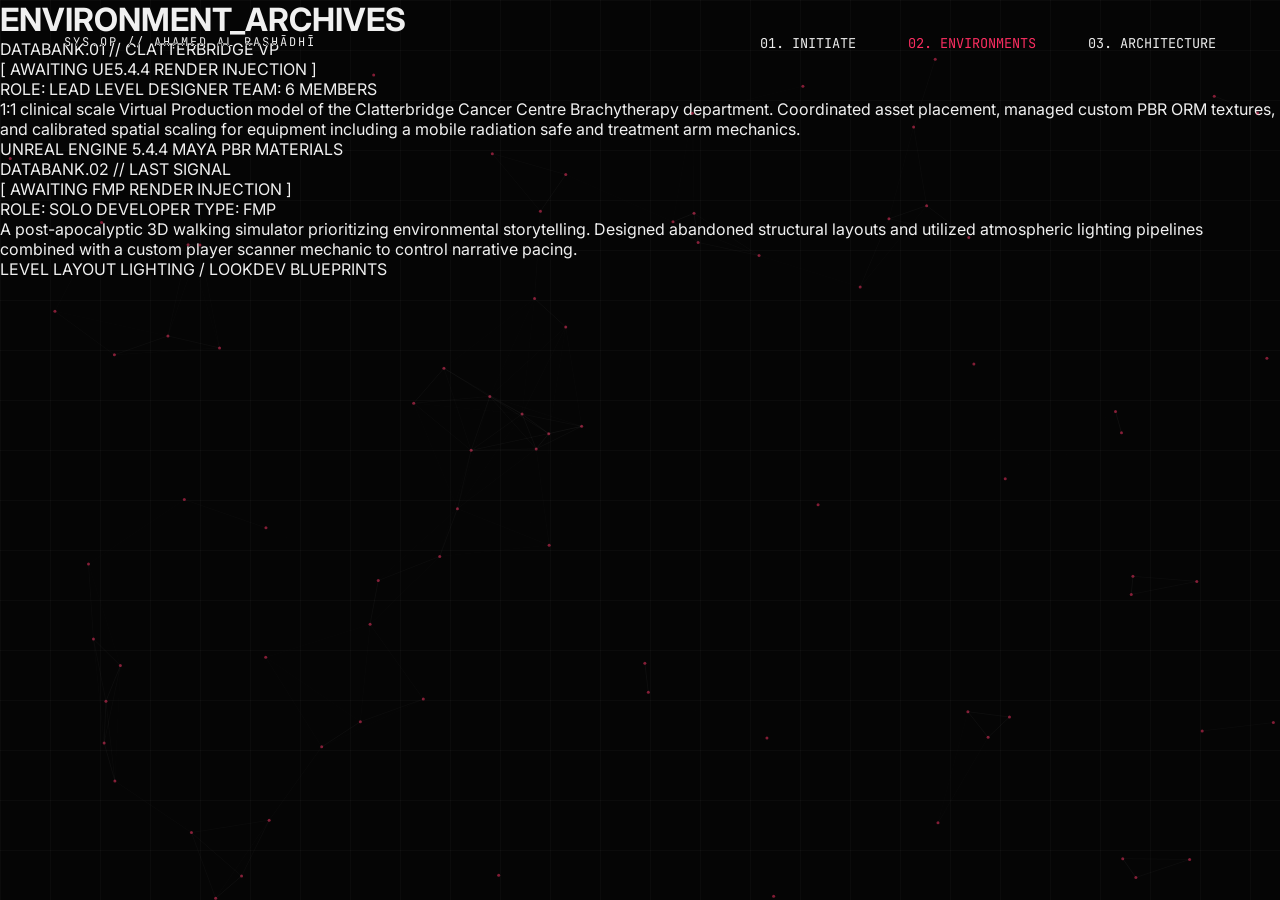
==== projects.html @ 76a589f2 "Create projects.html" ====
<!DOCTYPE html>
<html lang="en">
<head>
    <meta charset="UTF-8">
    <meta name="viewport" content="width=device-width, initial-scale=1.0">
    <title>AAR // ENVIRONMENTS</title>
    <link href="https://fonts.googleapis.com/css2?family=Inter:wght@300;400;600&family=JetBrains+Mono:wght@400;700&family=Syncopate:wght@700&display=swap" rel="stylesheet">
    <link rel="stylesheet" href="css/global.css">
    <link rel="stylesheet" href="css/pages.css">
</head>
<body>

    <div class="grid-overlay"></div>
    <canvas id="webgl-surface"></canvas>

    <nav>
        <div class="brand-telemetry">SYS.OP // AḤAMED AL RASHĀDHĪ</div>
        <div class="nav-links">
            <a href="index.html">01. INITIATE</a>
            <a href="projects.html" style="color: var(--accent);">02. ENVIRONMENTS</a>
            <a href="about.html">03. ARCHITECTURE</a>
        </div>
    </nav>

    <main class="page-container">
        <h1 class="section-header">ENVIRONMENT_ARCHIVES</h1>
        
        <div class="project-grid">
            <!-- Project Node 01 -->
            <article class="project-node">
                <div class="node-header">DATABANK.01 // CLATTERBRIDGE VP</div>
                <div class="node-media">[ AWAITING UE5.4.4 RENDER INJECTION ]</div>
                <div class="node-specs">
                    <span>ROLE: LEAD LEVEL DESIGNER</span>
                    <span>TEAM: 6 MEMBERS</span>
                </div>
                <p>1:1 clinical scale Virtual Production model of the Clatterbridge Cancer Centre Brachytherapy department. Coordinated asset placement, managed custom PBR ORM textures, and calibrated spatial scaling for equipment including a mobile radiation safe and treatment arm mechanics.</p>
                <div class="skill-matrix">
                    <span class="skill-tag">UNREAL ENGINE 5.4.4</span>
                    <span class="skill-tag">MAYA</span>
                    <span class="skill-tag">PBR MATERIALS</span>
                </div>
            </article>

            <!-- Project Node 02 -->
            <article class="project-node">
                <div class="node-header">DATABANK.02 // LAST SIGNAL</div>
                <div class="node-media">[ AWAITING FMP RENDER INJECTION ]</div>
                <div class="node-specs">
                    <span>ROLE: SOLO DEVELOPER</span>
                    <span>TYPE: FMP</span>
                </div>
                <p>A post-apocalyptic 3D walking simulator prioritizing environmental storytelling. Designed abandoned structural layouts and utilized atmospheric lighting pipelines combined with a custom player scanner mechanic to control narrative pacing.</p>
                <div class="skill-matrix">
                    <span class="skill-tag">LEVEL LAYOUT</span>
                    <span class="skill-tag">LIGHTING / LOOKDEV</span>
                    <span class="skill-tag">BLUEPRINTS</span>
                </div>
            </article>
        </div>
    </main>

    <script src="https://cdnjs.cloudflare.com/ajax/libs/gsap/3.12.2/gsap.min.js"></script>
    <script src="js/core.js"></script>
</body>
</html>
---- css/global.css ----
:root {
    --bg-deep: #050505;
    --text-primary: #f0f0f0;
    --text-muted: #666666;
    --accent: #ff3366; /* High-visibility technical accent */
    --ui-border: rgba(255, 255, 255, 0.1);
    --telemetry-font: 'JetBrains Mono', 'Courier New', monospace;
    --display-font: 'Syncopate', sans-serif;
    --timing: 250ms;
    --ease: cubic-bezier(0.16, 1, 0.3, 1);
}

* {
    margin: 0;
    padding: 0;
    box-sizing: border-box;
    cursor: crosshair; /* Technical feel */
}

body, html {
    background-color: var(--bg-deep);
    color: var(--text-primary);
    font-family: 'Inter', system-ui, sans-serif;
    overflow-x: hidden;
    height: 100%;
}

/* Telemetry Grid Overlay */
.grid-overlay {
    position: fixed;
    top: 0; left: 0; width: 100vw; height: 100vh;
    background-image: 
        linear-gradient(var(--ui-border) 1px, transparent 1px),
        linear-gradient(90deg, var(--ui-border) 1px, transparent 1px);
    background-size: 50px 50px;
    z-index: 0;
    pointer-events: none;
    opacity: 0.3;
}

canvas#webgl-surface {
    position: fixed;
    top: 0; left: 0;
    width: 100%; height: 100%;
    z-index: 1;
    pointer-events: none;
}

/* Master Navigation */
nav {
    position: fixed;
    top: 0; width: 100%;
    padding: 2rem 4rem;
    display: flex;
    justify-content: space-between;
    align-items: center;
    z-index: 100;
    mix-blend-mode: difference;
}

.brand-telemetry {
    font-family: var(--telemetry-font);
    font-size: 0.75rem;
    text-transform: uppercase;
    letter-spacing: 2px;
}

.nav-links a {
    color: var(--text-primary);
    text-decoration: none;
    margin-left: 3rem;
    font-family: var(--telemetry-font);
    font-size: 0.85rem;
    position: relative;
    transition: color var(--timing) var(--ease);
}

.nav-links a:hover {
    color: var(--accent);
}

/* Hero Section */
.hero-container {
    position: relative;
    z-index: 10;
    display: flex;
    flex-direction: column;
    justify-content: center;
    height: 100vh;
    padding: 0 10vw;
}

.glitch-title {
    font-family: var(--display-font);
    font-size: clamp(3rem, 8vw, 8rem);
    font-weight: 900;
    line-height: 0.9;
    text-transform: uppercase;
    margin-bottom: 1rem;
    clip-path: polygon(0 0, 100% 0, 100% 100%, 0 100%);
}

.role-marquee {
    font-family: var(--telemetry-font);
    color: var(--accent);
    font-size: 1rem;
    letter-spacing: 4px;
    margin-bottom: 3rem;
}

.data-panel {
    display: flex;
    gap: 4rem;
    border-top: 1px solid var(--ui-border);
    padding-top: 2rem;
    width: max-content;
}

.data-node {
    display: flex;
    flex-direction: column;
}

.data-label {
    font-family: var(--telemetry-font);
    font-size: 0.65rem;
    color: var(--text-muted);
    margin-bottom: 0.5rem;
}

.data-value {
    font-size: 1.2rem;
    font-weight: 300;
}
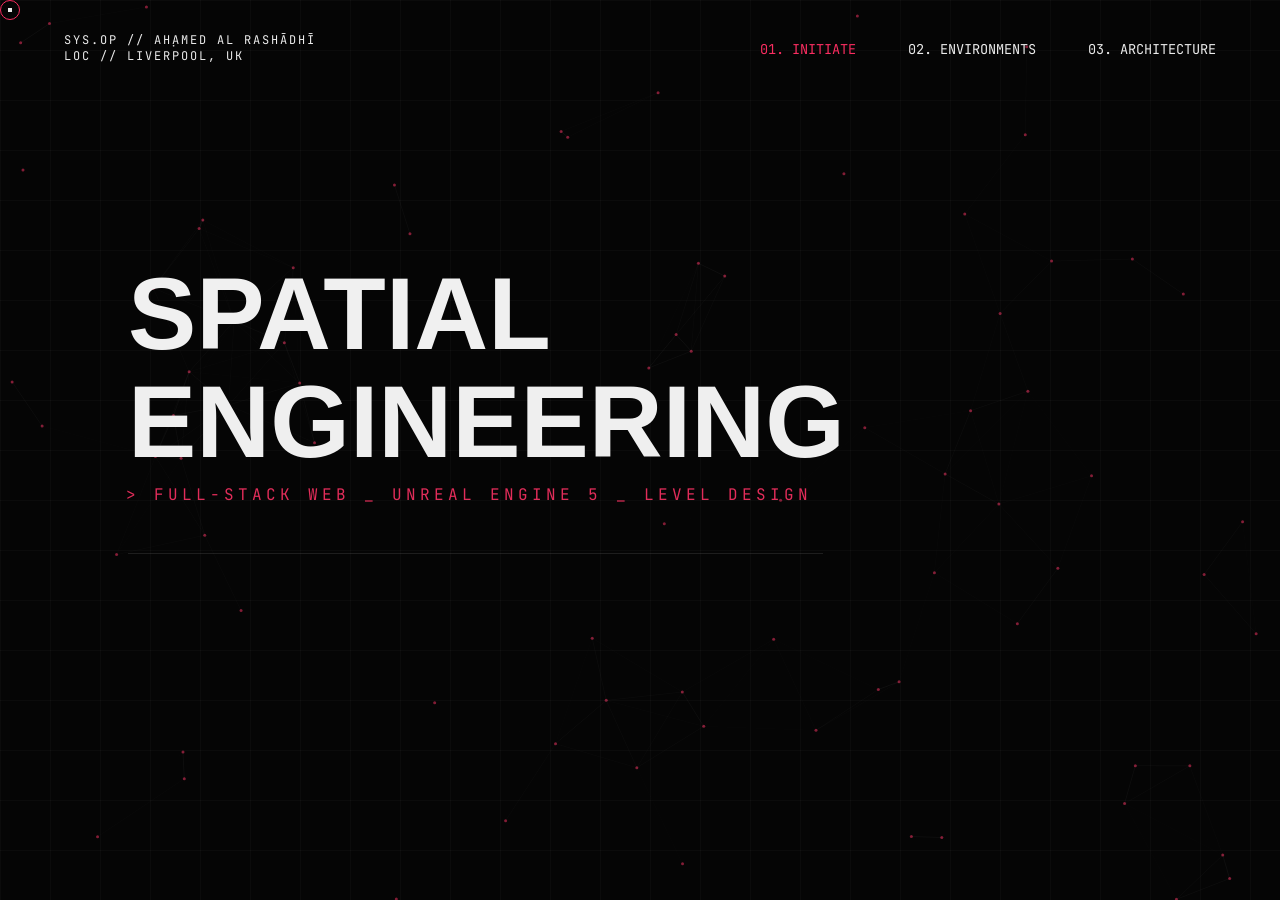
==== commit 210e0199: "Update projects.html" ====
--- a/projects.html
+++ b/projects.html
@@ -3,10 +3,14 @@
 <head>
     <meta charset="UTF-8">
     <meta name="viewport" content="width=device-width, initial-scale=1.0">
-    <title>AAR // ENVIRONMENTS</title>
+    <title>AAR // LEVEL DEV</title>
+    
+    <!-- External Typography -->
     <link href="https://fonts.googleapis.com/css2?family=Inter:wght@300;400;600&family=JetBrains+Mono:wght@400;700&family=Syncopate:wght@700&display=swap" rel="stylesheet">
+    
+    <!-- Core & Modular CSS -->
     <link rel="stylesheet" href="css/global.css">
-    <link rel="stylesheet" href="css/pages.css">
+    <link rel="stylesheet" href="css/modules/cursor.css">
 </head>
 <body>
 
@@ -14,53 +18,46 @@
     <canvas id="webgl-surface"></canvas>
 
     <nav>
-        <div class="brand-telemetry">SYS.OP // AḤAMED AL RASHĀDHĪ</div>
+        <div class="brand-telemetry">
+            SYS.OP // AḤAMED AL RASHĀDHĪ<br>
+            LOC // LIVERPOOL, UK
+        </div>
         <div class="nav-links">
-            <a href="index.html">01. INITIATE</a>
-            <a href="projects.html" style="color: var(--accent);">02. ENVIRONMENTS</a>
+            <a href="index.html" style="color: var(--accent);">01. INITIATE</a>
+            <a href="projects.html">02. ENVIRONMENTS</a>
             <a href="about.html">03. ARCHITECTURE</a>
         </div>
     </nav>
 
-    <main class="page-container">
-        <h1 class="section-header">ENVIRONMENT_ARCHIVES</h1>
+    <main class="hero-container">
+        <!-- Notice the data-value attributes required for the glitch effect -->
+        <h1 class="glitch-title" data-value="SPATIAL">SPATIAL</h1>
+        <h1 class="glitch-title" data-value="ENGINEERING">ENGINEERING</h1>
         
-        <div class="project-grid">
-            <!-- Project Node 01 -->
-            <article class="project-node">
-                <div class="node-header">DATABANK.01 // CLATTERBRIDGE VP</div>
-                <div class="node-media">[ AWAITING UE5.4.4 RENDER INJECTION ]</div>
-                <div class="node-specs">
-                    <span>ROLE: LEAD LEVEL DESIGNER</span>
-                    <span>TEAM: 6 MEMBERS</span>
-                </div>
-                <p>1:1 clinical scale Virtual Production model of the Clatterbridge Cancer Centre Brachytherapy department. Coordinated asset placement, managed custom PBR ORM textures, and calibrated spatial scaling for equipment including a mobile radiation safe and treatment arm mechanics.</p>
-                <div class="skill-matrix">
-                    <span class="skill-tag">UNREAL ENGINE 5.4.4</span>
-                    <span class="skill-tag">MAYA</span>
-                    <span class="skill-tag">PBR MATERIALS</span>
-                </div>
-            </article>
+        <div class="role-marquee">
+            > FULL-STACK WEB _ UNREAL ENGINE 5 _ LEVEL DESIGN
+        </div>
 
-            <!-- Project Node 02 -->
-            <article class="project-node">
-                <div class="node-header">DATABANK.02 // LAST SIGNAL</div>
-                <div class="node-media">[ AWAITING FMP RENDER INJECTION ]</div>
-                <div class="node-specs">
-                    <span>ROLE: SOLO DEVELOPER</span>
-                    <span>TYPE: FMP</span>
-                </div>
-                <p>A post-apocalyptic 3D walking simulator prioritizing environmental storytelling. Designed abandoned structural layouts and utilized atmospheric lighting pipelines combined with a custom player scanner mechanic to control narrative pacing.</p>
-                <div class="skill-matrix">
-                    <span class="skill-tag">LEVEL LAYOUT</span>
-                    <span class="skill-tag">LIGHTING / LOOKDEV</span>
-                    <span class="skill-tag">BLUEPRINTS</span>
-                </div>
-            </article>
+        <div class="data-panel">
+            <div class="data-node">
+                <span class="data-label">CURRENT STATUS</span>
+                <span class="data-value">AVAILABLE</span>
+            </div>
+            <div class="data-node">
+                <span class="data-label">COMMS PROTOCOL</span>
+                <span class="data-value">hello@ahamedalrashadhi.dev</span>
+            </div>
+            <div class="data-node">
+                <span class="data-label">FRAMEWORKS</span>
+                <span class="data-value">UE5.4.4 / MAYA / REACT</span>
+            </div>
         </div>
     </main>
 
+    <!-- Animation & Logic Engines -->
     <script src="https://cdnjs.cloudflare.com/ajax/libs/gsap/3.12.2/gsap.min.js"></script>
     <script src="js/core.js"></script>
+    <script src="js/utils/glitch.js"></script>
+    <script src="js/components/cursor.js"></script>
 </body>
 </html>
--- a/css/modules/cursor.css
+++ b/css/modules/cursor.css
@@ -0,0 +1,36 @@
+/* css/modules/cursor.css */
+body {
+    cursor: none; /* Hide default cursor */
+}
+
+.custom-cursor {
+    position: fixed;
+    top: 0;
+    left: 0;
+    width: 20px;
+    height: 20px;
+    border: 1px solid var(--accent);
+    border-radius: 50%;
+    transform: translate(-50%, -50%);
+    pointer-events: none;
+    z-index: 9999;
+    mix-blend-mode: difference;
+    transition: width 0.2s, height 0.2s, background-color 0.2s;
+}
+
+.custom-cursor::after {
+    content: '';
+    position: absolute;
+    top: 50%;
+    left: 50%;
+    width: 4px;
+    height: 4px;
+    background: var(--text-primary);
+    transform: translate(-50%, -50%);
+}
+
+.custom-cursor.active {
+    width: 40px;
+    height: 40px;
+    background-color: rgba(255, 51, 102, 0.1);
+}
